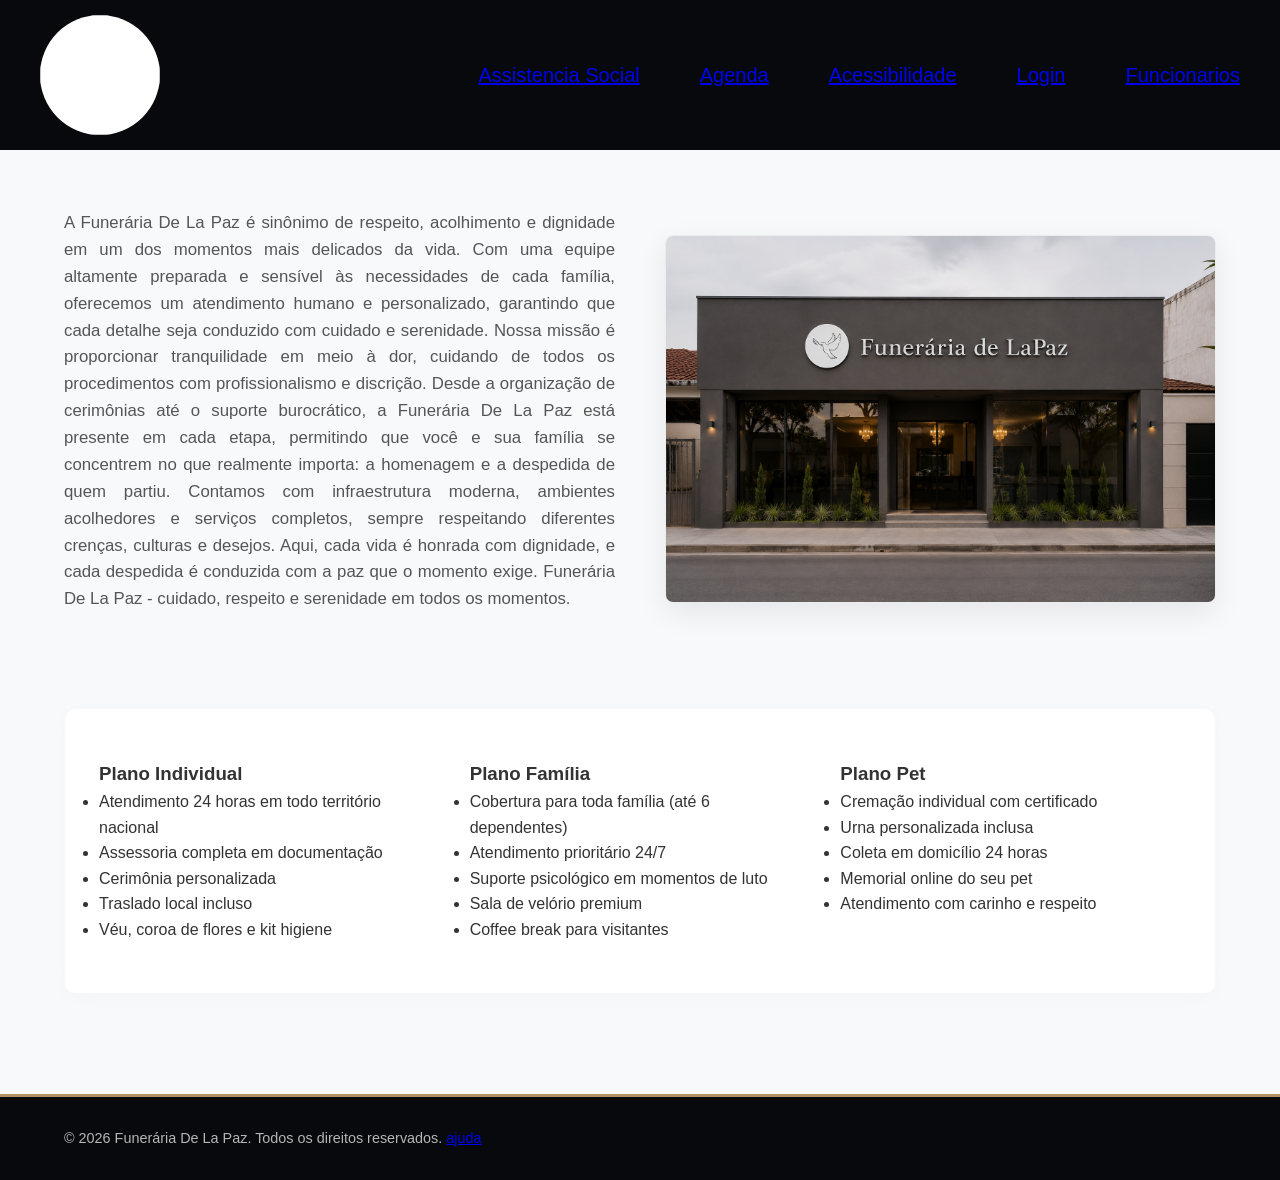
==== index.html @ 7a8159da "Regente Ditador Yago Mamud 11" ====
<!DOCTYPE html>
<html lang="en">

<head>
    <meta charset="UTF-8">
    <meta name="viewport" content="width=device-width, initial-scale=1.0">
    <title>WCYLM</title>
    <link href="style.css" rel="stylesheet">
        <link href="style.css" rel="stylesheet">
    <script src="acessibilidade.js"></script>
</head>

<body>
    <header>
        <div class="logo" id="logo">
            <img src="">

        </div>
        <div class="links" id="links">
            <a href="#">Assistencia Social</a>
            <a href="#">Agenda</a>
            <a href="acessibilidade.html">Acessibilidade</a>
            <a href="login.html">Login</a>
            <a href="funcionarios.html">Funcionarios</a>
        </div>

    </header>
    <main>
        <div class="cima">
            <div class="texto">
                <p>A Funerária De La Paz é sinônimo de respeito, acolhimento e dignidade em um dos momentos mais
                    delicados da vida. Com uma equipe altamente preparada e sensível às necessidades de cada família,
                    oferecemos um atendimento humano e personalizado, garantindo que cada detalhe seja conduzido com
                    cuidado e serenidade.
                    Nossa missão é proporcionar tranquilidade em meio à dor, cuidando de todos os procedimentos com
                    profissionalismo e discrição. Desde a organização de cerimônias até o suporte burocrático, a
                    Funerária De La Paz está presente em cada etapa, permitindo que você e sua família se concentrem no
                    que realmente importa: a homenagem e a despedida de quem partiu.
                    Contamos com infraestrutura moderna, ambientes acolhedores e serviços completos, sempre respeitando
                    diferentes crenças, culturas e desejos. Aqui, cada vida é honrada com dignidade, e cada despedida é
                    conduzida com a paz que o momento exige.
                    Funerária De La Paz - cuidado, respeito e serenidade em todos os momentos.</p>
            </div>
            <div class="imagem">
                <img src="Frente funerária.png">

            </div>
        </div>
        <section class="planos">
        <div class="planos-container">
            <div class="plano1">
                <h3>Plano Individual</h3>
                <ul>
                    <li>Atendimento 24 horas em todo território nacional</li>
                    <li>Assessoria completa em documentação</li>
                    <li>Cerimônia personalizada</li>
                    <li>Traslado local incluso</li>
                    <li>Véu, coroa de flores e kit higiene</li>
                </ul>
            </div>
            <div class="plano2">
                <h3>Plano Família</h3>
                <ul>
                    <li>Cobertura para toda família (até 6 dependentes)</li>
                    <li>Atendimento prioritário 24/7</li>
                    <li>Suporte psicológico em momentos de luto</li>
                    <li>Sala de velório premium</li>
                    <li>Coffee break para visitantes</li>
                </ul>
            </div>
            <div class="plano3">
                <h3>Plano Pet</h3>
                <ul>
                    <li>Cremação individual com certificado</li>
                    <li>Urna personalizada inclusa</li>
                    <li>Coleta em domicílio 24 horas</li>
                    <li>Memorial online do seu pet</li>
                    <li>Atendimento com carinho e respeito</li>
                </ul>
            </div>
        </div>
        </div>
        </section>
    </main>
    <footer>
        <div class="aspas">
            <span>© 2026 Funerária De La Paz. Todos os direitos reservados.</span>
            <a href="#">ajuda</a>
        </div>
    </footer>
</body>

</html>
---- style.css ----
/* ==========================================================================
   1. CONFIGURAÇÕES GERAIS E VARIÁVEIS
   ========================================================================== */
:root {
    --cor-primaria: #07090c;      /* Azul-escuro solene (confiança e seriedade) */
    --cor-secundaria: #2c3e50;    /* Tom ardósia para textos e elementos secundários */
    --cor-acento: #b39266;        /* Dourado fosco/bronze (dignidade e respeito) */
    --cor-fundo-claro: #f8f9fa;   /* Off-white para o fundo (suavidade visual) */
    --cor-texto: #333333;         /* Cinza escuro para excelente leitura */
    --cor-branco: #ffffff;
    --fonte-titulos: 'Playfair Display', 'Georgia', serif; /* Fonte elegante e formal */
    --fonte-corpo: 'Helvetica Neue', Arial, sans-serif;    /* Fonte limpa e moderna */
    --transicao: all 0.3s ease;
}

* {
    margin: 0;
    padding: 0;
    box-sizing: border-box;
}

body {
    font-family: var(--fonte-corpo);
    background-color: var(--cor-fundo-claro);
    color: var(--cor-texto);
    line-height: 1.6;
}

/* ==========================================================================
   2. CABEÇALHO E NAVEGAÇÃO (HEADER)
   ========================================================================== */
header {
  display: flex;
  justify-content: space-between;
  align-items: center;
  padding: 15px 40px;
  background: var(--cor-primaria); /* Mudado para variável */
  color: var(--cor-branco);    /* Mudado para variável */
  transition: all 0.3s ease;

}

#logo {
  display: flex;
  align-items: center;
  gap: 15px;
  /* Em vez de 25px fixo, usamos 'em' para que ele cresça proporcionalmente */
  font-size: 1.5em; 
}

#links {
  display: flex;
  align-items: center;
  gap: 60px;
  /* Em vez de 20px fixo, usamos 'em' */
  font-size: 1.25em; 
  text-decoration: none;
}

header img {
  height: 120px;
  width: 120px;
  background-color: white;
  border-radius: 60px;
}

/* ==========================================================================
   3. SEÇÃO PRINCIPAL (CIMA / INTRODUÇÃO)
   ========================================================================== */
main {
    padding: 40px 5%;
    max-width: 1400px;
    margin: 0 auto;
}

.cima {
    display: flex;
    align-items: center;
    gap: 50px;
    margin-bottom: 60px;
    padding: 20px 0;
}

.cima .texto {
    flex: 1;
}

.cima .texto h1 {
    font-family: var(--fonte-titulos);
    color: var(--cor-primaria);
    font-size: 2.5rem;
    margin-bottom: 20px;
    position: relative;
    padding-left: 15px;
}

/* Detalhe elegante ao lado do título principal */
.cima .texto h1::before {
    content: '';
    position: absolute;
    left: 0;
    top: 10%;
    height: 80%;
    width: 4px;
    background-color: var(--cor-acento);
}

.cima .texto p {
    font-size: 1.05rem;
    margin-bottom: 15px;
    text-align: justify;
    color: #555;
}

.cima .texto p strong {
    color: var(--cor-primaria);
}

.cima .imagem {
    flex: 1;
    display: flex;
    justify-content: center;
}

.cima .imagem img {
    max-width: 100%;
    height: auto;
    border-radius: 8px;
    box-shadow: 0 10px 30px rgba(0, 0, 0, 0.08);
    border: 1px solid rgba(0, 0, 0, 0.05);
}

/* ==========================================================================
   4. SEÇÃO DE PLANOS (CARDS)
   ========================================================================== */
.planos {
    background-color: var(--cor-branco);
    padding: 50px 4px;
    border-radius: 12px;
    box-shadow: 0 4px 20px rgba(0, 0, 0, 0.02);
    border: 1px solid rgba(0, 0, 0, 0.03);
}

.planos h2 {
    font-family: var(--fonte-titulos);
    color: var(--cor-primaria);
    font-size: 2rem;
    text-align: center;
    margin-bottom: 40px;
}

/* Container dos 3 planos dispostos em colunas */
.planos-container {
    display: grid;
    grid-template-columns: repeat(3, 1fr);
    gap: 30px;
    padding: 0 30px;
}

.plano-card {
    background-color: var(--cor-fundo-claro);
    border-radius: 8px;
    padding: 35px 25px;
    border-top: 4px solid var(--cor-secundaria);
    transition: var(--transicao);
    display: flex;
    flex-direction: column;
}

.plano-card h3 {
    font-family: var(--fonte-titulos);
    color: var(--cor-primaria);
    font-size: 1.4rem;
    margin-bottom: 20px;
    text-align: center;
}

.plano-card ul {
    list-style: none;
    margin-bottom: 25px;
}

.plano-card ul li {
    font-size: 0.95rem;
    margin-bottom: 12px;
    position: relative;
    padding-left: 20px;
    color: #555;
}

/* Ícone customizado discreto antes de cada item da lista */
.plano-card ul li::before {
    content: "•";
    color: var(--cor-acento);
    font-size: 1.3rem;
    position: absolute;
    left: 0;
    top: -2px;
}

/* Destaque para o plano central (Plano Família) */
.plano-card.plano2 {
    border-top-color: var(--cor-acento);
    background-color: var(--cor-branco);
    box-shadow: 0 8px 25px rgba(179, 146, 102, 0.15);
    transform: scale(1.03);
}

/* Efeito Hover nos Cards */
.plano-card:hover {
    transform: translateY(-5px);
    box-shadow: 0 12px 30px rgba(0, 0, 0, 0.08);
}

.plano-card.plano2:hover {
    transform: scale(1.04) translateY(-5px);
}

/* ==========================================================================
   5. RODAPÉ (FOOTER)
   ========================================================================== */
footer {
    background-color: var(--cor-primaria);
    color: rgba(255, 255, 255, 0.7);
    padding: 30px 5%;
    margin-top: 60px;
    font-size: 0.9rem;
    border-top: 3px solid var(--cor-acento);
}

.rodape-conteudo {
    display: flex;
    justify-content: space-between;
    align-items: center;
    max-width: 1400px;
    margin: 0 auto;
}

.rodape-conteudo a {
    color: rgba(255, 255, 255, 0.7);
    text-decoration: none;
    text-transform: capitalize;
    transition: var(--transicao);
}

.rodape-conteudo a:hover {
    color: var(--cor-acento);
}

/* ==========================================================================
   6. RESPONSIVIDADE (MEDIA QUERIES)
   ========================================================================== */

/* Tablets e Telas Médias */
@media (max-width: 992px) {
    .cima {
        flex-direction: column;
        text-align: center;
        gap: 30px;
    }
    
    .cima .texto h1::before {
        display: none;
    }
    
    .cima .texto h1 {
        padding-left: 0;
    }

    .planos-container {
        grid-template-columns: 1fr; /* Cartões ficam um abaixo do outro */
        gap: 25px;
    }

    .plano-card.plano2 {
        transform: none; /* Remove a escala aumentada no mobile para não quebrar alinhamento */
    }
    
    .plano-card.plano2:hover {
        transform: translateY(-5px);
    }
}

/* Celulares */
@media (max-width: 600px) {
    header {
        flex-direction: column;
        gap: 15px;
        padding: 15px;
    }

    header .links {
        flex-wrap: wrap;
        justify-content: center;
        gap: 12px;
    }

    header .links a {
        font-size: 0.85rem;
    }

    .rodape-conteudo {
        flex-direction: column;
        gap: 10px;
        text-align: center;
    }
}
---- style.css ----
/* ==========================================================================
   1. CONFIGURAÇÕES GERAIS E VARIÁVEIS
   ========================================================================== */
:root {
    --cor-primaria: #07090c;      /* Azul-escuro solene (confiança e seriedade) */
    --cor-secundaria: #2c3e50;    /* Tom ardósia para textos e elementos secundários */
    --cor-acento: #b39266;        /* Dourado fosco/bronze (dignidade e respeito) */
    --cor-fundo-claro: #f8f9fa;   /* Off-white para o fundo (suavidade visual) */
    --cor-texto: #333333;         /* Cinza escuro para excelente leitura */
    --cor-branco: #ffffff;
    --fonte-titulos: 'Playfair Display', 'Georgia', serif; /* Fonte elegante e formal */
    --fonte-corpo: 'Helvetica Neue', Arial, sans-serif;    /* Fonte limpa e moderna */
    --transicao: all 0.3s ease;
}

* {
    margin: 0;
    padding: 0;
    box-sizing: border-box;
}

body {
    font-family: var(--fonte-corpo);
    background-color: var(--cor-fundo-claro);
    color: var(--cor-texto);
    line-height: 1.6;
}

/* ==========================================================================
   2. CABEÇALHO E NAVEGAÇÃO (HEADER)
   ========================================================================== */
header {
  display: flex;
  justify-content: space-between;
  align-items: center;
  padding: 15px 40px;
  background: var(--cor-primaria); /* Mudado para variável */
  color: var(--cor-branco);    /* Mudado para variável */
  transition: all 0.3s ease;

}

#logo {
  display: flex;
  align-items: center;
  gap: 15px;
  /* Em vez de 25px fixo, usamos 'em' para que ele cresça proporcionalmente */
  font-size: 1.5em; 
}

#links {
  display: flex;
  align-items: center;
  gap: 60px;
  /* Em vez de 20px fixo, usamos 'em' */
  font-size: 1.25em; 
  text-decoration: none;
}

header img {
  height: 120px;
  width: 120px;
  background-color: white;
  border-radius: 60px;
}

/* ==========================================================================
   3. SEÇÃO PRINCIPAL (CIMA / INTRODUÇÃO)
   ========================================================================== */
main {
    padding: 40px 5%;
    max-width: 1400px;
    margin: 0 auto;
}

.cima {
    display: flex;
    align-items: center;
    gap: 50px;
    margin-bottom: 60px;
    padding: 20px 0;
}

.cima .texto {
    flex: 1;
}

.cima .texto h1 {
    font-family: var(--fonte-titulos);
    color: var(--cor-primaria);
    font-size: 2.5rem;
    margin-bottom: 20px;
    position: relative;
    padding-left: 15px;
}

/* Detalhe elegante ao lado do título principal */
.cima .texto h1::before {
    content: '';
    position: absolute;
    left: 0;
    top: 10%;
    height: 80%;
    width: 4px;
    background-color: var(--cor-acento);
}

.cima .texto p {
    font-size: 1.05rem;
    margin-bottom: 15px;
    text-align: justify;
    color: #555;
}

.cima .texto p strong {
    color: var(--cor-primaria);
}

.cima .imagem {
    flex: 1;
    display: flex;
    justify-content: center;
}

.cima .imagem img {
    max-width: 100%;
    height: auto;
    border-radius: 8px;
    box-shadow: 0 10px 30px rgba(0, 0, 0, 0.08);
    border: 1px solid rgba(0, 0, 0, 0.05);
}

/* ==========================================================================
   4. SEÇÃO DE PLANOS (CARDS)
   ========================================================================== */
.planos {
    background-color: var(--cor-branco);
    padding: 50px 4px;
    border-radius: 12px;
    box-shadow: 0 4px 20px rgba(0, 0, 0, 0.02);
    border: 1px solid rgba(0, 0, 0, 0.03);
}

.planos h2 {
    font-family: var(--fonte-titulos);
    color: var(--cor-primaria);
    font-size: 2rem;
    text-align: center;
    margin-bottom: 40px;
}

/* Container dos 3 planos dispostos em colunas */
.planos-container {
    display: grid;
    grid-template-columns: repeat(3, 1fr);
    gap: 30px;
    padding: 0 30px;
}

.plano-card {
    background-color: var(--cor-fundo-claro);
    border-radius: 8px;
    padding: 35px 25px;
    border-top: 4px solid var(--cor-secundaria);
    transition: var(--transicao);
    display: flex;
    flex-direction: column;
}

.plano-card h3 {
    font-family: var(--fonte-titulos);
    color: var(--cor-primaria);
    font-size: 1.4rem;
    margin-bottom: 20px;
    text-align: center;
}

.plano-card ul {
    list-style: none;
    margin-bottom: 25px;
}

.plano-card ul li {
    font-size: 0.95rem;
    margin-bottom: 12px;
    position: relative;
    padding-left: 20px;
    color: #555;
}

/* Ícone customizado discreto antes de cada item da lista */
.plano-card ul li::before {
    content: "•";
    color: var(--cor-acento);
    font-size: 1.3rem;
    position: absolute;
    left: 0;
    top: -2px;
}

/* Destaque para o plano central (Plano Família) */
.plano-card.plano2 {
    border-top-color: var(--cor-acento);
    background-color: var(--cor-branco);
    box-shadow: 0 8px 25px rgba(179, 146, 102, 0.15);
    transform: scale(1.03);
}

/* Efeito Hover nos Cards */
.plano-card:hover {
    transform: translateY(-5px);
    box-shadow: 0 12px 30px rgba(0, 0, 0, 0.08);
}

.plano-card.plano2:hover {
    transform: scale(1.04) translateY(-5px);
}

/* ==========================================================================
   5. RODAPÉ (FOOTER)
   ========================================================================== */
footer {
    background-color: var(--cor-primaria);
    color: rgba(255, 255, 255, 0.7);
    padding: 30px 5%;
    margin-top: 60px;
    font-size: 0.9rem;
    border-top: 3px solid var(--cor-acento);
}

.rodape-conteudo {
    display: flex;
    justify-content: space-between;
    align-items: center;
    max-width: 1400px;
    margin: 0 auto;
}

.rodape-conteudo a {
    color: rgba(255, 255, 255, 0.7);
    text-decoration: none;
    text-transform: capitalize;
    transition: var(--transicao);
}

.rodape-conteudo a:hover {
    color: var(--cor-acento);
}

/* ==========================================================================
   6. RESPONSIVIDADE (MEDIA QUERIES)
   ========================================================================== */

/* Tablets e Telas Médias */
@media (max-width: 992px) {
    .cima {
        flex-direction: column;
        text-align: center;
        gap: 30px;
    }
    
    .cima .texto h1::before {
        display: none;
    }
    
    .cima .texto h1 {
        padding-left: 0;
    }

    .planos-container {
        grid-template-columns: 1fr; /* Cartões ficam um abaixo do outro */
        gap: 25px;
    }

    .plano-card.plano2 {
        transform: none; /* Remove a escala aumentada no mobile para não quebrar alinhamento */
    }
    
    .plano-card.plano2:hover {
        transform: translateY(-5px);
    }
}

/* Celulares */
@media (max-width: 600px) {
    header {
        flex-direction: column;
        gap: 15px;
        padding: 15px;
    }

    header .links {
        flex-wrap: wrap;
        justify-content: center;
        gap: 12px;
    }

    header .links a {
        font-size: 0.85rem;
    }

    .rodape-conteudo {
        flex-direction: column;
        gap: 10px;
        text-align: center;
    }
}
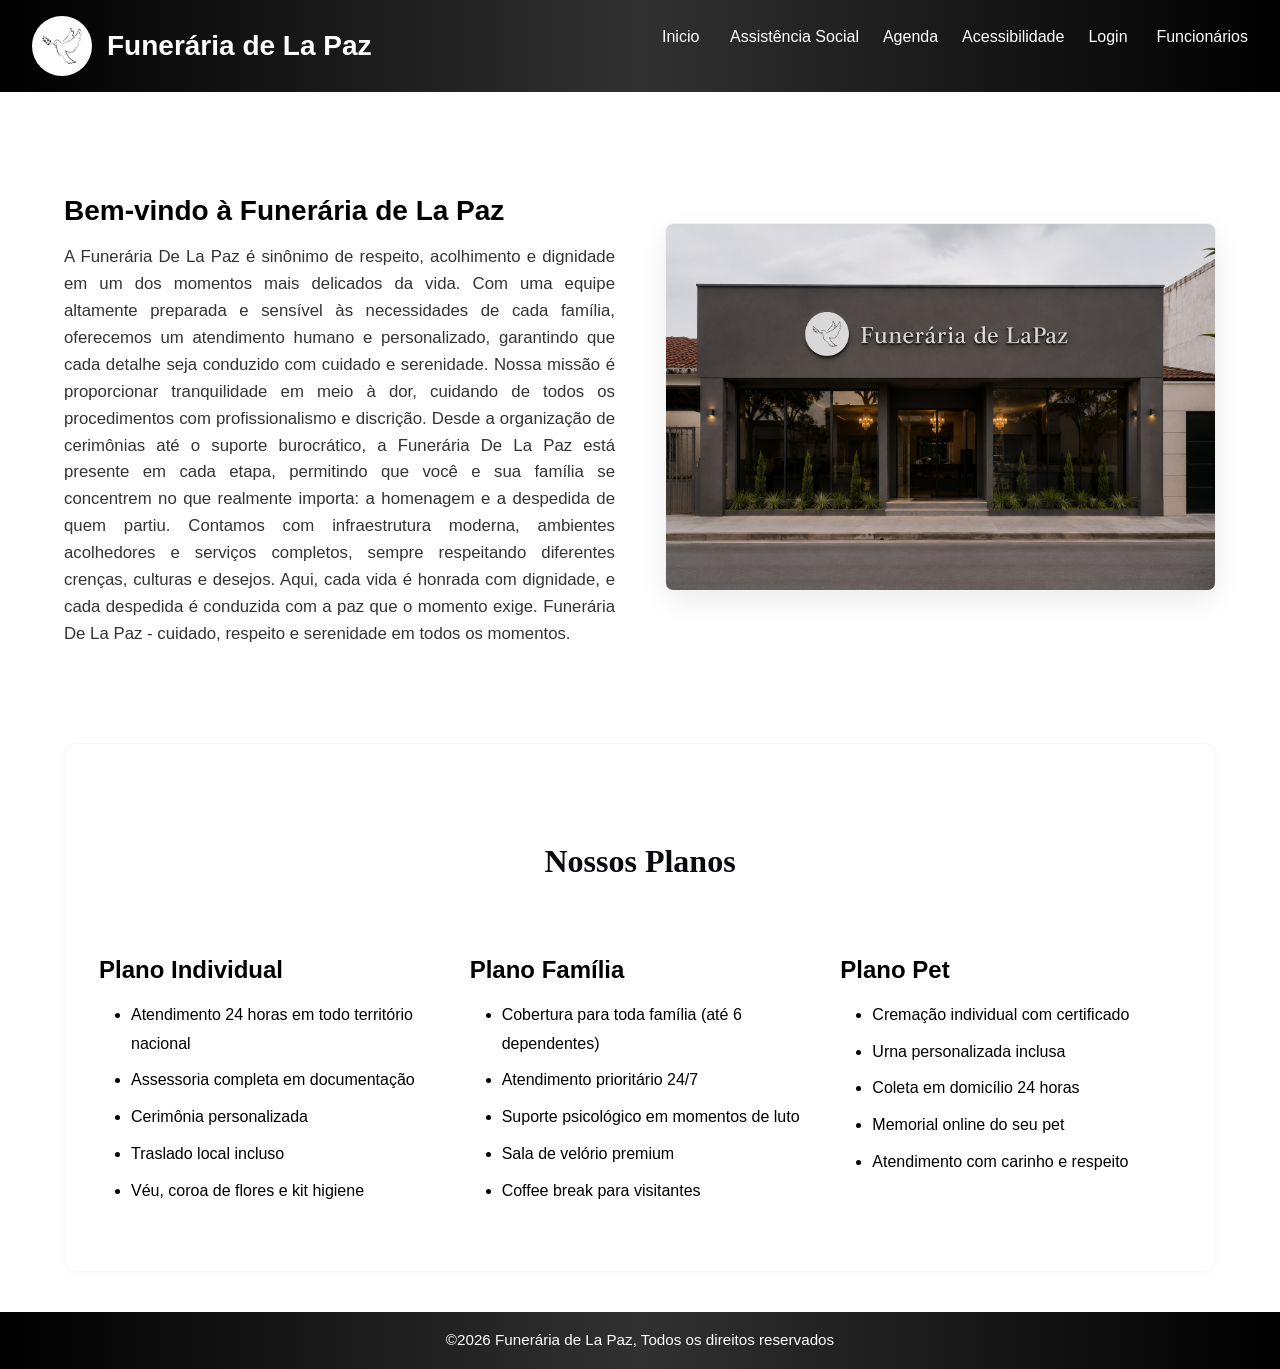
==== commit edfb604a: "I Use to pray for times like this" ====
--- a/index.html
+++ b/index.html
@@ -1,33 +1,37 @@
 <!DOCTYPE html>
-<html lang="en">
+<html lang="pt-br">
 
 <head>
     <meta charset="UTF-8">
     <meta name="viewport" content="width=device-width, initial-scale=1.0">
-    <title>WCYLM</title>
+    <meta name="description" content="Funerária de La Paz - Serviços funerários com dignidade e respeito.">
+    <link href="funcionários.css" rel="stylesheet">
     <link href="style.css" rel="stylesheet">
-        <link href="style.css" rel="stylesheet">
+    <link href="acessibilidade.css" rel="stylesheet">
+    <link href="header-footer.css" rel="stylesheet">
     <script src="acessibilidade.js"></script>
+    <title>Funerária de La Paz - Serviços Funerários e Dignidade</title>
 </head>
 
 <body>
-    <header>
-        <div class="logo" id="logo">
-            <img src="">
-
+    <header id="head1">
+        <div id="logo">
+            <img src="ccd43164-5520-470d-b7e7-92dbdd34407a.png" alt="Logo da Funerária de La Paz - Pomba">
+            <h1>Funerária de La Paz</h1>
         </div>
-        <div class="links" id="links">
-            <a href="#">Assistencia Social</a>
-            <a href="#">Agenda</a>
+        <nav id="links1">
+            <a href="index.html">Inicio</a>
+            <a href="#">Assistência Social</a>
+            <a href="agenda.html">Agenda</a>
             <a href="acessibilidade.html">Acessibilidade</a>
             <a href="login.html">Login</a>
-            <a href="funcionarios.html">Funcionarios</a>
-        </div>
-
+            <a href="funcionarios.html" aria-current="page">Funcionários</a>
+        </nav>
     </header>
     <main>
-        <div class="cima">
+        <section class="cima">
             <div class="texto">
+                <h2>Bem-vindo à Funerária de La Paz</h2>
                 <p>A Funerária De La Paz é sinônimo de respeito, acolhimento e dignidade em um dos momentos mais
                     delicados da vida. Com uma equipe altamente preparada e sensível às necessidades de cada família,
                     oferecemos um atendimento humano e personalizado, garantindo que cada detalhe seja conduzido com
@@ -42,51 +46,47 @@
                     Funerária De La Paz - cuidado, respeito e serenidade em todos os momentos.</p>
             </div>
             <div class="imagem">
-                <img src="Frente funerária.png">
-
+                <img src="Frente funerária.png" alt="Fachada da Funerária de La Paz">
             </div>
-        </div>
+        </section>
         <section class="planos">
-        <div class="planos-container">
-            <div class="plano1">
-                <h3>Plano Individual</h3>
-                <ul>
-                    <li>Atendimento 24 horas em todo território nacional</li>
-                    <li>Assessoria completa em documentação</li>
-                    <li>Cerimônia personalizada</li>
-                    <li>Traslado local incluso</li>
-                    <li>Véu, coroa de flores e kit higiene</li>
-                </ul>
+            <h2>Nossos Planos</h2>
+            <div class="planos-container">
+                <article class="plano1">
+                    <h3>Plano Individual</h3>
+                    <ul>
+                        <li>Atendimento 24 horas em todo território nacional</li>
+                        <li>Assessoria completa em documentação</li>
+                        <li>Cerimônia personalizada</li>
+                        <li>Traslado local incluso</li>
+                        <li>Véu, coroa de flores e kit higiene</li>
+                    </ul>
+                </article>
+                <article class="plano2">
+                    <h3>Plano Família</h3>
+                    <ul>
+                        <li>Cobertura para toda família (até 6 dependentes)</li>
+                        <li>Atendimento prioritário 24/7</li>
+                        <li>Suporte psicológico em momentos de luto</li>
+                        <li>Sala de velório premium</li>
+                        <li>Coffee break para visitantes</li>
+                    </ul>
+                </article>
+                <article class="plano3">
+                    <h3>Plano Pet</h3>
+                    <ul>
+                        <li>Cremação individual com certificado</li>
+                        <li>Urna personalizada inclusa</li>
+                        <li>Coleta em domicílio 24 horas</li>
+                        <li>Memorial online do seu pet</li>
+                        <li>Atendimento com carinho e respeito</li>
+                    </ul>
+                </article>
             </div>
-            <div class="plano2">
-                <h3>Plano Família</h3>
-                <ul>
-                    <li>Cobertura para toda família (até 6 dependentes)</li>
-                    <li>Atendimento prioritário 24/7</li>
-                    <li>Suporte psicológico em momentos de luto</li>
-                    <li>Sala de velório premium</li>
-                    <li>Coffee break para visitantes</li>
-                </ul>
-            </div>
-            <div class="plano3">
-                <h3>Plano Pet</h3>
-                <ul>
-                    <li>Cremação individual com certificado</li>
-                    <li>Urna personalizada inclusa</li>
-                    <li>Coleta em domicílio 24 horas</li>
-                    <li>Memorial online do seu pet</li>
-                    <li>Atendimento com carinho e respeito</li>
-                </ul>
-            </div>
-        </div>
-        </div>
         </section>
     </main>
     <footer>
-        <div class="aspas">
-            <span>© 2026 Funerária De La Paz. Todos os direitos reservados.</span>
-            <a href="#">ajuda</a>
-        </div>
+        <p>&copy;2026 Funerária de La Paz, Todos os direitos reservados</p>
     </footer>
 </body>
 
--- a/funcionários.css
+++ b/funcionários.css
@@ -0,0 +1,114 @@
+body{
+    font-family: monospace;
+    background-color: var(--bg-color, #f8f9fa);
+    color: var(--text-color, #333);
+}
+
+#geral2 img{
+    height: 150px;
+    width: 150px;
+}
+
+#cx4 img{
+    height: 150px;
+    width: 180px;
+    margin: -30px;
+    margin-top: 5px;
+    margin-bottom: 5px;
+}
+
+div#geral2{
+    display: flex;
+    justify-content: center;
+    align-items: center;
+    gap: 100px;
+    background-color: var(--geral2-bg, #f8f9fa);
+}
+
+#geral2 a{
+    text-decoration: none;
+    color: var(--geral2-text, black);
+}
+
+#geral2 a:hover{
+    font-size: 15px;
+    transition: 0.3s;
+}
+
+div#texto2{
+    display: flex;
+    align-items: center;
+    justify-content: center;
+    margin: 20px;
+    font-size: 20px;
+}
+
+.p1{
+    font-size: 20px;
+    margin-bottom: -10px;
+    font-weight: bold;
+    color: var(--geral2-text-color, #000);
+}
+
+div#geral2 div{
+    background: var(--geral2-card-bg, linear-gradient(135deg, rgb(207, 207, 207), white, rgb(207, 207, 207)));
+    display: flex;
+    flex-direction: column;
+    align-items: center;
+    justify-content: center;
+    text-align: center;
+    margin: 30px;
+    padding: 20px;
+    border-radius: 8px;
+    color: var(--geral2-text-color, #000);
+}
+
+div#cx1{
+    background-color: var(--cx-box-bg, white);
+    display: flex;
+    align-items: center;
+    margin: 30px;
+    box-shadow: 0px 0px 2px 5px var(--cx-box-border, black);
+    color: var(--cx-box-text, black);
+    border: 2px solid var(--cx-box-border, black);
+}
+div#cx2{
+    background-color: var(--cx-box-bg, white);
+    display: flex;
+    align-items: center;
+    margin: 30px;
+    box-shadow: 0px 0px 2px 5px var(--cx-box-border, black);
+    color: var(--cx-box-text, black);
+    border: 2px solid var(--cx-box-border, black);
+}
+div#cx3{
+    background-color: var(--cx-box-bg, white);
+    display: flex;
+    align-items: center;
+    margin: 30px;
+    box-shadow: 0px 0px 2px 5px var(--cx-box-border, black);
+    color: var(--cx-box-text, black);
+    border: 2px solid var(--cx-box-border, black);
+}
+div#cx4{
+    background-color: var(--cx-box-bg, white);
+    display: flex;
+    align-items: center;
+    margin: 30px;
+    padding: 30px;
+    box-shadow: 0px 0px 2px 5px var(--cx-box-border, black);
+    color: var(--cx-box-text, black);
+    border: 2px solid var(--cx-box-border, black);
+}
+
+/* DARK MODE SUPPORT */
+body.modo-escuro-ativo {
+    background-color: var(--bg-color, #000);
+    color: var(--text-color, #fff);
+}
+body.modo-escuro-ativo #geral2 { background-color: var(--geral2-bg, #0a0a0a); }
+body.modo-escuro-ativo #geral2 a { color: var(--geral2-text, #fff) !important; }
+body.modo-escuro-ativo #geral2 div { background: var(--geral2-card-bg, linear-gradient(135deg, #2a2a2a, #1a1a1a, #2a2a2a)); color: var(--geral2-text-color, #fff) !important; }
+body.modo-escuro-ativo .p1 { color: var(--geral2-text-color, #fff) !important; }
+body.modo-escuro-ativo div#texto2 { color: var(--geral2-text-color, #fff) !important; }
+
--- a/style.css
+++ b/style.css
@@ -13,6 +13,12 @@
     --transicao: all 0.3s ease;
 }
 
+body.modo-escuro-ativo {
+    --cor-fundo-claro: #000000;
+    --cor-texto: #ffffff;
+    --cor-primaria: #ffffff;
+}
+
 * {
     margin: 0;
     padding: 0;
@@ -24,44 +30,6 @@
     background-color: var(--cor-fundo-claro);
     color: var(--cor-texto);
     line-height: 1.6;
-}
-
-/* ==========================================================================
-   2. CABEÇALHO E NAVEGAÇÃO (HEADER)
-   ========================================================================== */
-header {
-  display: flex;
-  justify-content: space-between;
-  align-items: center;
-  padding: 15px 40px;
-  background: var(--cor-primaria); /* Mudado para variável */
-  color: var(--cor-branco);    /* Mudado para variável */
-  transition: all 0.3s ease;
-
-}
-
-#logo {
-  display: flex;
-  align-items: center;
-  gap: 15px;
-  /* Em vez de 25px fixo, usamos 'em' para que ele cresça proporcionalmente */
-  font-size: 1.5em; 
-}
-
-#links {
-  display: flex;
-  align-items: center;
-  gap: 60px;
-  /* Em vez de 20px fixo, usamos 'em' */
-  font-size: 1.25em; 
-  text-decoration: none;
-}
-
-header img {
-  height: 120px;
-  width: 120px;
-  background-color: white;
-  border-radius: 60px;
 }
 
 /* ==========================================================================
@@ -109,7 +77,7 @@
     font-size: 1.05rem;
     margin-bottom: 15px;
     text-align: justify;
-    color: #555;
+    color: var(--cor-texto, #555);
 }
 
 .cima .texto p strong {
@@ -128,6 +96,43 @@
     border-radius: 8px;
     box-shadow: 0 10px 30px rgba(0, 0, 0, 0.08);
     border: 1px solid rgba(0, 0, 0, 0.05);
+}
+
+/* DARK MODE OVERRIDES */
+body.modo-escuro-ativo .cima .texto h1 {
+    color: #ffffff;
+}
+
+body.modo-escuro-ativo .cima .texto p {
+    color: #e0e0e0;
+}
+
+body.modo-escuro-ativo .cima .texto p strong {
+    color: #ffffff;
+}
+
+body.modo-escuro-ativo .planos {
+    background-color: #1a1a1a;
+    color: #ffffff;
+}
+
+body.modo-escuro-ativo .planos h2 {
+    color: #ffffff;
+}
+
+body.modo-escuro-ativo .plano-card {
+    background-color: #2a2a2a;
+    color: #ffffff;
+    border: 1px solid #444;
+}
+
+body.modo-escuro-ativo .plano-card h3 {
+    color: #ffffff;
+}
+
+body.modo-escuro-ativo .plano-card p,
+body.modo-escuro-ativo .plano-card ul {
+    color: #e0e0e0;
 }
 
 /* ==========================================================================
@@ -217,37 +222,6 @@
 }
 
 /* ==========================================================================
-   5. RODAPÉ (FOOTER)
-   ========================================================================== */
-footer {
-    background-color: var(--cor-primaria);
-    color: rgba(255, 255, 255, 0.7);
-    padding: 30px 5%;
-    margin-top: 60px;
-    font-size: 0.9rem;
-    border-top: 3px solid var(--cor-acento);
-}
-
-.rodape-conteudo {
-    display: flex;
-    justify-content: space-between;
-    align-items: center;
-    max-width: 1400px;
-    margin: 0 auto;
-}
-
-.rodape-conteudo a {
-    color: rgba(255, 255, 255, 0.7);
-    text-decoration: none;
-    text-transform: capitalize;
-    transition: var(--transicao);
-}
-
-.rodape-conteudo a:hover {
-    color: var(--cor-acento);
-}
-
-/* ==========================================================================
    6. RESPONSIVIDADE (MEDIA QUERIES)
    ========================================================================== */
 
@@ -283,22 +257,6 @@
 
 /* Celulares */
 @media (max-width: 600px) {
-    header {
-        flex-direction: column;
-        gap: 15px;
-        padding: 15px;
-    }
-
-    header .links {
-        flex-wrap: wrap;
-        justify-content: center;
-        gap: 12px;
-    }
-
-    header .links a {
-        font-size: 0.85rem;
-    }
-
     .rodape-conteudo {
         flex-direction: column;
         gap: 10px;
--- a/acessibilidade.css
+++ b/acessibilidade.css
@@ -0,0 +1,636 @@
+:root {
+  /* Cores Padrão - Alto Contraste WCAG AAA */
+  --bg-color: #ffffff;
+  --text-color: #000000;
+  --link-color: #0052cc;
+  --link-visited: #662d91;
+  --focus-color: #4d90fe;
+  
+  /* Cores do Header */
+  --header-bg: linear-gradient(90deg, #000, #313131, #000);
+  --header-text: #ffffff;
+  
+  /* Cores de Painéis e Cards - Tema Claro */
+  --painel-bg: #ffffff;
+  --painel-border: #ddd;
+  --painel-text: #000000;
+  --painel-legend: #000000;
+  
+  --card-bg: #ffffff;
+  --card-border: #ddd;
+  --card-text: #000000;
+  --card-shadow: rgba(0, 0, 0, 0.1);
+  
+  --btn-bg: #ffffff;
+  --btn-text: #000000;
+  --btn-border: #000000;
+  --btn-hover-bg: #f0f0f0;
+  
+  --checkbox-bg: #ffffff;
+  --checkbox-border: #000000;
+  --checkbox-text: #ffffff;
+  
+  --input-bg: #ffffff;
+  --input-text: #000000;
+  --input-border: #000000;
+  
+  --fieldset-border: #ccc;
+  --legend-text: #000000;
+  --label-text: #000000;
+  
+  --geral1-bg: #ffffff;
+  --geral1-border: #000000;
+  --geral1-text: #000000;
+  
+  --geral2-bg: #f8f9fa;
+  --geral2-text: #000000;
+  --geral2-card-bg: linear-gradient(135deg, rgb(207, 207, 207), white, rgb(207, 207, 207));
+  --geral2-text-color: #000000;
+  
+  --cx-box-bg: #ffffff;
+  --cx-box-border: #000000;
+  --cx-box-text: #000000;
+  
+  /* Tipografia Padrão */
+  --font-size-base: 16px;
+  --font-scale: 1;
+  
+  /* Espaçamento e Acessibilidade */
+  --focus-outline: 3px solid var(--focus-color);
+  --focus-offset: 2px;
+}
+
+/* ==========================================================
+   ESTILOS GERAIS E ESTRUTURA - WCAG AAA
+   ========================================================== */
+
+body {
+  background-color: var(--bg-color);
+  color: var(--text-color);
+  font-size: calc(var(--font-size-base) * var(--font-scale));
+  transition: background-color 0.3s ease, color 0.3s ease;
+  margin: 0;
+  line-height: 1.6;
+  font-family: -apple-system, BlinkMacSystemFont, "Segoe UI", Roboto, "Helvetica Neue", Arial, sans-serif;
+}
+
+/* Headings - Melhores escala e contraste */
+h1, h2, h3, h4, h5, h6 {
+  color: var(--text-color);
+  font-weight: 600;
+  line-height: 1.2;
+  margin-top: 1.5em;
+  margin-bottom: 0.5em;
+}
+
+h1 { font-size: 2em; }
+h2 { font-size: 1.75em; }
+h3 { font-size: 1.5em; }
+h4 { font-size: 1.25em; }
+h5 { font-size: 1.1em; }
+h6 { font-size: 1em; }
+
+/* Parágrafos com melhor legibilidade */
+p {
+  margin: 1em 0;
+  line-height: 1.6;
+}
+
+/* Lista com melhor espaçamento */
+ul, ol {
+  margin: 1em 0;
+  padding-left: 2em;
+  line-height: 1.8;
+}
+
+li {
+  margin-bottom: 0.5em;
+}
+
+/* Centralização moderna usando fit-content */
+.geral1 {
+  background-color: var(--geral1-bg);
+  border: 5px solid var(--geral1-border); 
+  border-radius: 8px;
+  color: var(--geral1-text);
+  display: flex;
+  justify-content: center;
+  align-items: center;
+  text-align: center;
+  margin-top: 300px;
+  width: fit-content; 
+  margin-left: auto;  
+  margin-right: auto; 
+  padding: 20px;      
+}
+
+.painel-acessibilidade {
+  background-color: var(--painel-bg);
+  border: 2px solid var(--painel-border);
+  border-radius: 12px;
+  padding: 30px;
+  max-width: 760px;
+  width: 100%;
+  text-align: left;
+}
+
+.painel-acessibilidade h2 {
+  color: var(--painel-text);
+}
+
+.painel-acessibilidade legend {
+  color: var(--painel-legend);
+}
+
+.painel-acessibilidade label {
+  color: var(--painel-text);
+}
+
+/* Seção de Conteúdo Geral 2 */
+div#geral2 {
+  display: flex;
+  justify-content: center;
+  align-items: center;
+  gap: 100px;
+  background-color: var(--geral2-bg);
+}
+
+div#geral2 a {
+  text-decoration: none;
+  color: var(--geral2-text) !important; 
+  transition: transform 0.3s ease;
+}
+
+div#geral2 a:hover {
+  transform: scale(1.05);
+}
+
+div#geral2 div {
+  background: var(--geral2-card-bg);
+  display: flex;
+  flex-direction: column; 
+  align-items: center;    
+  justify-content: center; 
+  text-align: center;     
+  margin: 30px;
+  padding: 20px;          
+  border-radius: 8px;     
+  color: var(--geral2-text-color) !important;
+}
+
+/* Elementos Internos do Geral 2 */
+#geral2 img {
+  height: 150px;
+  width: 150px;
+}
+
+div#texto2 {
+  display: flex;
+  align-items: center;
+  justify-content: center;
+  margin: 20px;
+  font-size: 1.25em; 
+}
+
+.p1 {
+  font-size: 1.25em; 
+  margin-bottom: -10px;
+  font-weight: bold;
+  color: var(--geral2-text-color) !important; 
+}
+
+.cx-box {
+  background-color: var(--cx-box-bg) !important;
+  display: flex;
+  align-items: center;
+  margin: 30px;
+  box-shadow: 0px 0px 2px 5px var(--cx-box-border);
+  color: var(--cx-box-text) !important; 
+  border: 2px solid var(--cx-box-border);
+}
+
+/* Ajuste específico para a imagem que era do cx8 */
+.cx-box.cx-maior {
+  padding: 30px;
+}
+
+.cx-box.cx-maior img {
+  height: 150px;
+  width: 180px;
+  margin: -30px;
+  margin-top: 5px;
+  margin-bottom: 5px;
+}
+
+/* ==========================================================
+   HEADER E FOOTER - DEIXAR PARA CSS ESPECÍFICAS DAS PÁGINAS
+   ========================================================== */
+
+/* ==========================================================
+   BOTÕES E ACESSIBILIDADE VISUAL - WCAG AAA
+   ========================================================== */
+
+/* Checkbox: Contraste alto branco/preto = 21:1 (máximo contraste) */
+.checkbox-acessivel {
+  -webkit-appearance: none;
+  appearance: none;
+  width: 20px;
+  height: 20px;
+  background-color: var(--checkbox-bg);
+  border: 2px solid var(--checkbox-border);
+  border-radius: 3px;
+  display: inline-block;
+  vertical-align: -4px;
+  margin-right: 8px;
+  cursor: pointer;
+  position: relative;
+  transition: all 0.2s ease;
+}
+
+.checkbox-acessivel:hover {
+  border-color: var(--checkbox-border);
+  box-shadow: 0 0 0 3px rgba(0, 82, 204, 0.1);
+}
+
+.checkbox-acessivel:focus-visible {
+  outline: var(--focus-outline);
+  outline-offset: var(--focus-offset);
+}
+
+.checkbox-acessivel:checked {
+  background-color: var(--checkbox-border);
+  border-color: var(--checkbox-border);
+}
+
+.checkbox-acessivel:checked::after {
+  content: '✓';
+  position: absolute;
+  left: 2px;
+  top: -2px;
+  color: var(--checkbox-text);
+  font-weight: bold;
+  font-size: 16px;
+  line-height: 1;
+}
+
+/* ========================================================
+   ACESSIBILIDADE WCAG AAA - FOCO E INTERATIVIDADE
+   ======================================================== */
+
+/* ==========================================================
+   FORMULÁRIOS E CAMPOS - WCAG AAA
+   ========================================================== */
+
+label {
+  display: flex;
+  align-items: center;
+  gap: 8px;
+  margin-bottom: 12px;
+  cursor: pointer;
+  color: var(--label-text);
+}
+
+fieldset {
+  border: 1px solid var(--fieldset-border);
+  border-radius: 4px;
+  padding: 16px;
+  margin-bottom: 20px;
+}
+
+legend {
+  padding: 0 8px;
+  font-weight: 600;
+  font-size: 1.1em;
+  color: var(--legend-text);
+}
+
+input[type="text"],
+input[type="email"],
+input[type="password"],
+textarea,
+select {
+  padding: 10px;
+  border: 2px solid var(--input-border);
+  border-radius: 4px;
+  font-size: 1em;
+  background-color: var(--input-bg);
+  color: var(--input-text);
+}
+
+input[type="text"]:focus-visible,
+input[type="email"]:focus-visible,
+input[type="password"]:focus-visible,
+textarea:focus-visible,
+select:focus-visible {
+  outline: var(--focus-outline);
+  outline-offset: var(--focus-offset);
+  border-color: #0052cc;
+}
+
+body.modo-escuro-ativo input[type="text"],
+body.modo-escuro-ativo input[type="email"],
+body.modo-escuro-ativo input[type="password"],
+body.modo-escuro-ativo textarea,
+body.modo-escuro-ativo select {
+  background-color: #1a1a1a;
+  color: #ffffff;
+  border-color: #ffffff;
+}
+
+/* Foco visível em TODAS as interações - padrão WCAG */
+:focus-visible {
+  outline: var(--focus-outline);
+  outline-offset: var(--focus-offset);
+}
+
+button:focus-visible,
+a:focus-visible,
+input:focus-visible,
+textarea:focus-visible,
+select:focus-visible {
+  outline: var(--focus-outline);
+  outline-offset: var(--focus-offset);
+}
+
+/* ========================================================
+   HEADER NAVIGATION - Sempre branco
+   ======================================================== */
+
+header a,
+header a:visited,
+header a:link {
+  color: white !important;
+  text-decoration: none;
+}
+
+header a:hover {
+  opacity: 0.8;
+}
+
+header a:focus-visible {
+  outline: var(--focus-outline);
+  outline-offset: var(--focus-offset);
+}
+
+/* Foco adequado: não forçar cores de links do corpo do texto */
+main a:focus-visible,
+.content a:focus-visible {
+  outline: var(--focus-outline);
+  outline-offset: var(--focus-offset);
+}
+
+.btn-acessivel {
+  display: inline-block;
+  padding: 12px 20px;
+  background-color: var(--btn-bg);
+  color: var(--btn-text);
+  border: 2px solid var(--btn-border);
+  border-radius: 4px;
+  cursor: pointer;
+  transition: all 0.2s ease;
+  font-size: 1em;
+  font-weight: 500;
+  min-width: 44px;
+  min-height: 44px;
+  display: inline-flex;
+  align-items: center;
+  justify-content: center;
+}
+
+.btn-acessivel:hover {
+  background-color: var(--btn-hover-bg);
+  border-color: var(--btn-border);
+}
+
+.btn-acessivel:focus-visible {
+  outline: var(--focus-outline);
+  outline-offset: var(--focus-offset);
+}
+
+.btn-acessivel:active {
+  background-color: var(--btn-hover-bg);
+}
+
+.grupo-fontes {
+  display: flex;
+  gap: 12px;
+  align-items: center;
+  justify-content: center;
+  flex-wrap: wrap;
+  margin-top: 16px;
+}
+
+/* ==========================================================
+   MÁGICA DA ACESSIBILIDADE GLOBAL (COORDENADA POR CLASSES JS)
+   ========================================================== */
+
+/* ==========================================================
+   MODO ESCURO COM ACESSIBILIDADE - Contraste WCAG AAA
+   ========================================================== */
+
+/* Quando modo escuro está ativo */
+body.modo-escuro-ativo {
+  --bg-color: #000000;
+  --text-color: #ffffff;
+  --link-color: #79c0ff;
+  --link-visited: #d2a8ff;
+  --header-bg: #000000;
+  --header-text: #ffffff;
+  
+  /* Cores de Painéis e Cards - Tema Escuro */
+  --painel-bg: #1a1a1a;
+  --painel-border: #444;
+  --painel-text: #ffffff;
+  --painel-legend: #ffffff;
+  
+  --card-bg: #1a1a1a;
+  --card-border: #444;
+  --card-text: #ffffff;
+  --card-shadow: rgba(0, 0, 0, 0.3);
+  
+  --btn-bg: #2a2a2a;
+  --btn-text: #ffffff;
+  --btn-border: #ffffff;
+  --btn-hover-bg: #3a3a3a;
+  
+  --checkbox-bg: #000000;
+  --checkbox-border: #ffffff;
+  --checkbox-text: #000000;
+  
+  --input-bg: #2a2a2a;
+  --input-text: #ffffff;
+  --input-border: #ffffff;
+  
+  --fieldset-border: #444;
+  --legend-text: #ffffff;
+  --label-text: #ffffff;
+  
+  --geral1-bg: #1a1a1a;
+  --geral1-border: #ffffff;
+  --geral1-text: #ffffff;
+  
+  --geral2-bg: #0a0a0a;
+  --geral2-text: #ffffff;
+  --geral2-card-bg: linear-gradient(135deg, #2a2a2a, #1a1a1a, #2a2a2a);
+  --geral2-text-color: #ffffff;
+  
+  --cx-box-bg: #2a2a2a;
+  --cx-box-border: #ffffff;
+  --cx-box-text: #ffffff;
+}
+
+body.modo-escuro-ativo {
+  background-color: var(--bg-color);
+  color: var(--text-color);
+}
+
+/* Variáveis já controlam checkboxes via --checkbox-bg etc */
+
+/* Variáveis já controlam botões e geral2 */
+
+/* Formulários em modo escuro */
+body.modo-escuro-ativo fieldset {
+  border-color: #ffffff;
+}
+
+body.modo-escuro-ativo legend {
+  color: #ffffff;
+}
+
+body.modo-escuro-ativo input[type="text"],
+body.modo-escuro-ativo input[type="email"],
+body.modo-escuro-ativo input[type="password"],
+body.modo-escuro-ativo textarea,
+body.modo-escuro-ativo select {
+  background-color: #1a1a1a;
+  color: #ffffff;
+  border-color: #ffffff;
+}
+
+body.modo-escuro-ativo input[type="text"]::placeholder,
+body.modo-escuro-ativo input[type="email"]::placeholder,
+body.modo-escuro-ativo input[type="password"]::placeholder,
+body.modo-escuro-ativo textarea::placeholder {
+  color: #b0b0b0;
+}
+
+/* 2. NÍVEIS DE FONTE */
+body.fonte-padrao-ativa { --font-scale: 1; }
+body.fonte-media-ativa  { --font-scale: 1.25; }
+body.fonte-grande-ativa { --font-scale: 1.5; }
+body.fonte-daniel-ativa { --font-scale: 1.75; }
+
+/* MANTER BOTÕES ATIVOS VISUALMENTE - Acessibilidade */
+/* Tema Claro - Botões Ativos */
+body.fonte-padrao-ativa:not(.modo-escuro-ativo) #fonte-padrao + .btn-acessivel,
+body.fonte-media-ativa:not(.modo-escuro-ativo) #fonte-media + .btn-acessivel,
+body.fonte-grande-ativa:not(.modo-escuro-ativo) #fonte-grande + .btn-acessivel,
+body.fonte-daniel-ativa:not(.modo-escuro-ativo) #fonte-daniel + .btn-acessivel {
+  background-color: #ffffff;
+  color: #000000;
+  border-color: #000000;
+  font-weight: bold;
+  box-shadow: 0 0 0 2px #000000;
+}
+
+/* Tema Escuro - Botões Ativos */
+body.modo-escuro-ativo #toggle-contraste + .btn-acessivel,
+body.modo-escuro-ativo.fonte-padrao-ativa #fonte-padrao + .btn-acessivel,
+body.modo-escuro-ativo.fonte-media-ativa #fonte-media + .btn-acessivel,
+body.modo-escuro-ativo.fonte-grande-ativa #fonte-grande + .btn-acessivel,
+body.modo-escuro-ativo.fonte-daniel-ativa #fonte-daniel + .btn-acessivel {
+  background-color: #000000;
+  color: #ffffff;
+  border-color: #ffffff;
+  font-weight: bold;
+  box-shadow: 0 0 0 2px #ffffff;
+}
+
+/* ========================================================
+   ACESSIBILIDADE FINAL - MELHORE DE USABILIDADE
+   ======================================================== */
+
+/* Skip to content - Navegação por teclado */
+.skip-to-content {
+  position: absolute;
+  top: -40px;
+  left: 0;
+  background: #000000;
+  color: #ffffff;
+  padding: 8px 16px;
+  z-index: 100;
+}
+
+.skip-to-content:focus {
+  top: 0;
+}
+
+/* Melhor visibilidade do foco para qualquer elemento */
+*:focus-visible {
+  outline: var(--focus-outline);
+  outline-offset: var(--focus-offset);
+}
+
+/* Remover padrão de foco do navegador para evitar conflitos */
+*:focus {
+  outline: none;
+}
+
+/* Garantir espaçamento adequado entre elementos interativos (touch target 44x44px) */
+button, 
+a, 
+input[type="button"], 
+input[type="submit"],
+.btn-acessivel {
+  min-width: 44px;
+  min-height: 44px;
+}
+
+/* Tabela com células bem definidas */
+table {
+  border-collapse: collapse;
+  width: 100%;
+  margin: 1.5em 0;
+}
+
+table th,
+table td {
+  border: 1px solid var(--text-color);
+  padding: 12px;
+  text-align: left;
+}
+
+table th {
+  background-color: #f5f5f5;
+  font-weight: 600;
+}
+
+body.modo-escuro-ativo table th {
+  background-color: #2a2a2a;
+}
+
+/* Código com contraste adequado */
+code,
+pre {
+  background-color: #f5f5f5;
+  border: 1px solid #ddd;
+  border-radius: 3px;
+  padding: 2px 6px;
+  font-family: "Courier New", monospace;
+  color: var(--text-color);
+}
+
+body.modo-escuro-ativo code,
+body.modo-escuro-ativo pre {
+  background-color: #2a2a2a;
+  border-color: #444;
+}
+
+/* Blocos de citação */
+blockquote {
+  margin: 1.5em 0;
+  padding-left: 20px;
+  border-left: 4px solid var(--link-color);
+  font-style: italic;
+  color: var(--text-color);
+}
--- a/header-footer.css
+++ b/header-footer.css
@@ -0,0 +1,182 @@
+html {
+  min-height: 100%;
+}
+
+body {
+  min-height: 100vh;
+  display: flex;
+  flex-direction: column;
+}
+
+main {
+  flex: 1;
+}
+
+:root {
+  --header-bg: linear-gradient(90deg, #000, #313131, #000);
+  --header-text: #ffffff;
+}
+
+header,
+footer {
+  display: flex;
+  align-items: center;
+  justify-content: space-between;
+  gap: 20px;
+  padding: 16px 32px;
+  background: var(--header-bg);
+  color: var(--header-text);
+  transition: background 0.25s ease, color 0.25s ease;
+}
+
+header {
+  flex-wrap: wrap;
+  min-height: 72px;
+}
+
+header h1 {
+  margin: 0;
+  font-size: 1.75em;
+  color: var(--header-text);
+  line-height: 1.1;
+}
+
+#logo {
+  display: flex;
+  align-items: center;
+  gap: 15px;
+  flex-shrink: 0;
+}
+
+#logo img {
+  height: 60px;
+  width: 60px;
+  object-fit: cover;
+  background-color: white;
+  border-radius: 50%;
+}
+
+#links1 {
+  display: flex;
+  align-items: center;
+  gap: 24px;
+  flex: 1;
+  justify-content: flex-end;
+  flex-wrap: wrap;
+}
+
+header a,
+header a:visited,
+header a:link,
+footer a,
+footer a:visited,
+footer a:link {
+  color: var(--header-text);
+  text-decoration: none;
+}
+
+header a:hover,
+footer a:hover {
+  opacity: 0.85;
+}
+
+footer {
+  flex-wrap: wrap;
+  justify-content: center;
+  text-align: center;
+  font-size: 0.95em;
+  margin-top: auto;
+}
+
+footer p {
+  margin: 0;
+}
+
+footer .footer-links {
+  display: flex;
+  gap: 24px;
+  flex-wrap: wrap;
+  justify-content: center;
+  align-items: center;
+}
+
+.rodape-conteudo {
+  display: flex;
+  justify-content: space-between;
+  align-items: center;
+  width: 100%;
+  max-width: 1400px;
+  margin: 0 auto;
+}
+
+.rodape-conteudo a {
+  color: rgba(255, 255, 255, 0.75);
+  text-decoration: none;
+  text-transform: capitalize;
+  transition: color 0.25s ease;
+}
+
+.rodape-conteudo a:hover {
+  color: var(--cor-acento, #b39266);
+}
+
+body.modo-escuro-ativo header {
+  background: #000000;
+}
+
+body.modo-escuro-ativo header h1,
+body.modo-escuro-ativo header a,
+body.modo-escuro-ativo footer,
+body.modo-escuro-ativo footer p,
+body.modo-escuro-ativo .rodape-conteudo a {
+  color: #ffffff !important;
+}
+
+body.modo-escuro-ativo .painel-acessibilidade,
+body.modo-escuro-ativo .geral1,
+body.modo-escuro-ativo .geral2 div,
+body.modo-escuro-ativo .planos,
+body.modo-escuro-ativo .card,
+body.modo-escuro-ativo .container {
+  background-color: #121212;
+  color: #ffffff;
+  border-color: #444;
+}
+
+body.modo-escuro-ativo .geral2 a,
+body.modo-escuro-ativo .geral2 div,
+body.modo-escuro-ativo .geral2 p,
+body.modo-escuro-ativo .painel-acessibilidade h2,
+body.modo-escuro-ativo .painel-acessibilidade legend,
+body.modo-escuro-ativo .painel-acessibilidade label,
+body.modo-escuro-ativo .painel-acessibilidade .btn-acessivel {
+  color: #ffffff !important;
+}
+
+@media (max-width: 900px) {
+  header,
+  footer {
+    padding: 16px 20px;
+  }
+
+  #links1 {
+    justify-content: center;
+    gap: 18px;
+  }
+}
+
+@media (max-width: 640px) {
+  header {
+    flex-direction: column;
+    align-items: flex-start;
+  }
+
+  #links1 {
+    justify-content: flex-start;
+  }
+
+  #logo img {
+    height: 50px;
+    width: 50px;
+  }
+}
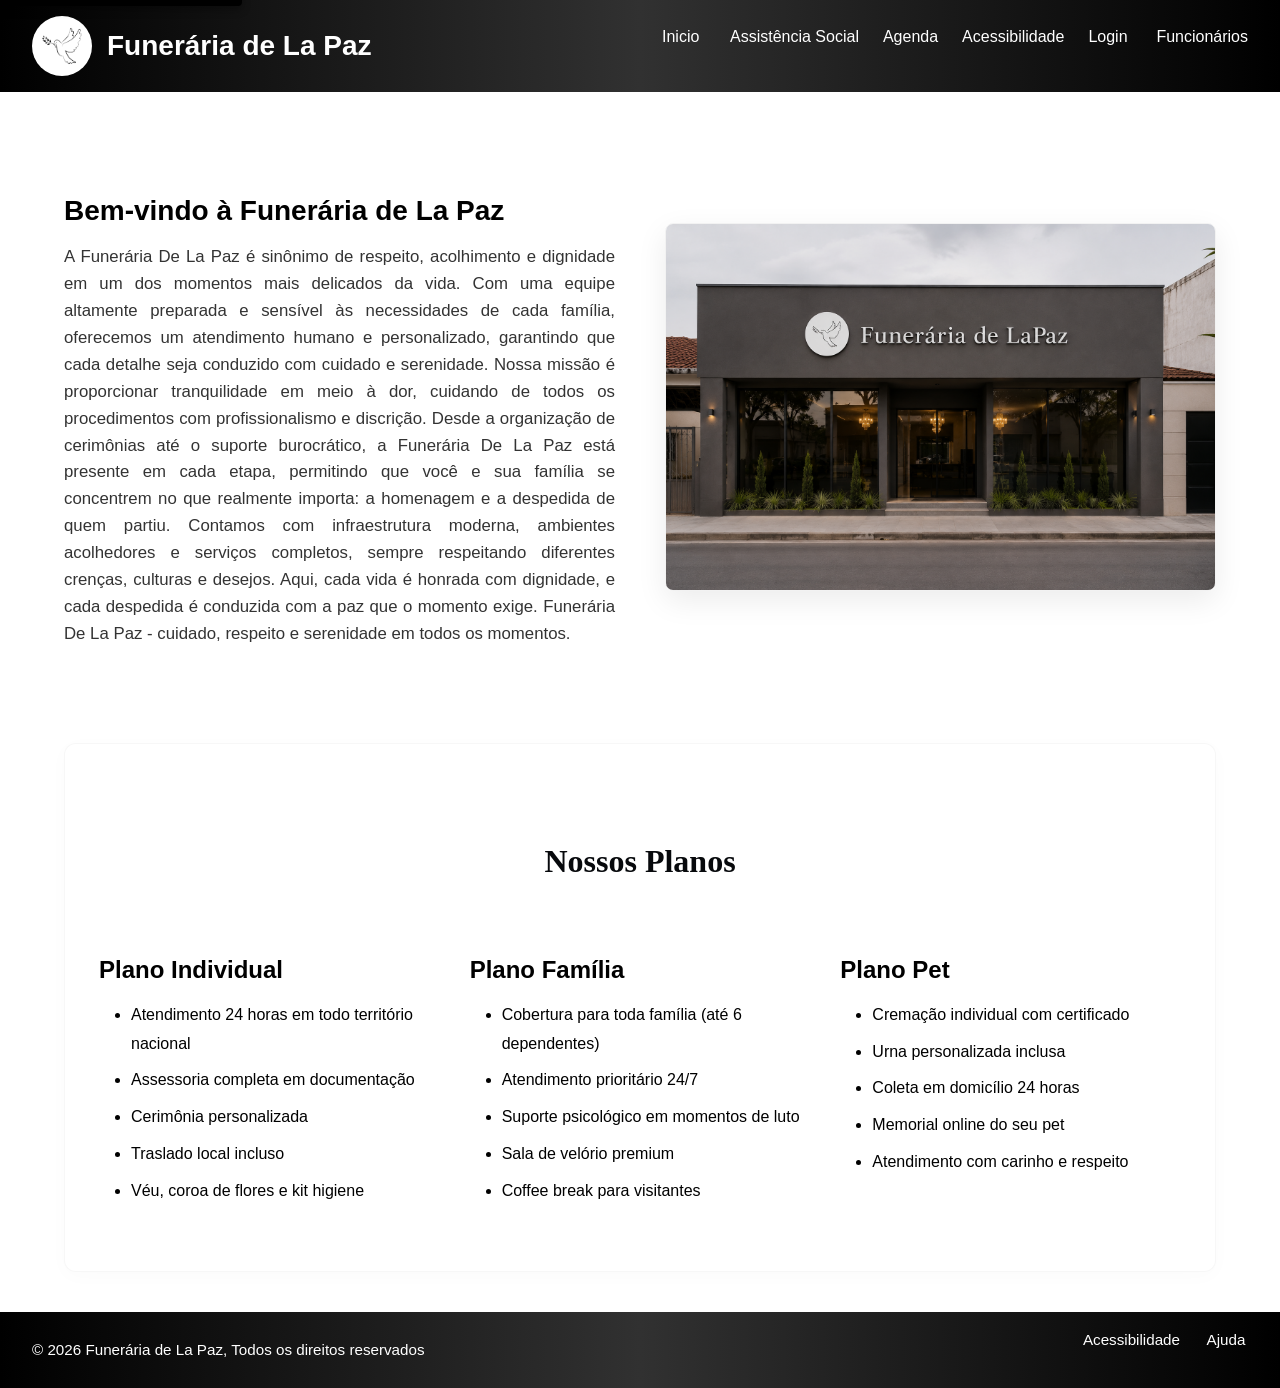
==== commit 30bb6025: "Add files via upload" ====
--- a/index.html
+++ b/index.html
@@ -14,21 +14,23 @@
 </head>
 
 <body>
-    <header id="head1">
+    <a id="pular" href="#main-content" class="skip-link">Pular para o conteúdo principal</a>
+    
+    <header id="head1" aria-label="Cabeçalho do site">
         <div id="logo">
             <img src="ccd43164-5520-470d-b7e7-92dbdd34407a.png" alt="Logo da Funerária de La Paz - Pomba">
             <h1>Funerária de La Paz</h1>
         </div>
-        <nav id="links1">
-            <a href="index.html">Inicio</a>
+        <nav id="links1" aria-label="Navegação principal">
+            <a href="index.html" aria-current="page">Inicio</a>
             <a href="#">Assistência Social</a>
             <a href="agenda.html">Agenda</a>
             <a href="acessibilidade.html">Acessibilidade</a>
             <a href="login.html">Login</a>
-            <a href="funcionarios.html" aria-current="page">Funcionários</a>
+            <a href="funcionarios.html">Funcionários</a>
         </nav>
     </header>
-    <main>
+    <main id="main-content" role="main">
         <section class="cima">
             <div class="texto">
                 <h2>Bem-vindo à Funerária de La Paz</h2>
@@ -85,8 +87,14 @@
             </div>
         </section>
     </main>
-    <footer>
-        <p>&copy;2026 Funerária de La Paz, Todos os direitos reservados</p>
+    <footer role="contentinfo" aria-label="Rodapé do site">
+        <div class="rodape-conteudo">
+            <p>&copy; 2026 Funerária de La Paz, Todos os direitos reservados</p>
+            <nav class="footer-links" aria-label="Links do rodapé">
+                <a href="acessibilidade.html" aria-label="Painel de Acessibilidade">Acessibilidade</a>
+                <a href="ajuda.html" aria-label="Página de Ajuda">Ajuda</a>
+            </nav>
+        </div>
     </footer>
 </body>
 
--- a/acessibilidade.css
+++ b/acessibilidade.css
@@ -1,3 +1,58 @@
+/* Skip Link Styling */
+#pular,
+.skip-link {
+  position: absolute;
+  top: -40px;
+  left: 0;
+  background-color: #000000;
+  color: #ffffff;
+  padding: 12px 16px;
+  text-decoration: none;
+  font-weight: 600;
+  font-size: 14px;
+  z-index: 10000;
+  border-radius: 0 0 4px 0;
+  box-shadow: 0 4px 8px rgba(0, 0, 0, 0.3);
+  transition: all 0.3s ease;
+}
+
+#pular:focus,
+.skip-link:focus {
+  top: 0;
+  left: 0;
+  background-color: #0052cc;
+  color: #ffffff;
+  padding: 16px 20px;
+  outline: 3px solid #ffd700;
+  outline-offset: 2px;
+}
+
+#pular:hover,
+.skip-link:hover {
+  background-color: #003d99;
+  text-decoration: underline;
+}
+
+/* Modo Escuro - Skip Link */
+body.modo-escuro-ativo #pular,
+body.modo-escuro-ativo .skip-link {
+  background-color: #ffffff;
+  color: #000000;
+  box-shadow: 0 4px 8px rgba(255, 255, 255, 0.3);
+}
+
+body.modo-escuro-ativo #pular:focus,
+body.modo-escuro-ativo .skip-link:focus {
+  background-color: #ffd700;
+  color: #000000;
+}
+
+body.modo-escuro-ativo #pular:hover,
+body.modo-escuro-ativo .skip-link:hover {
+  background-color: #ffed4e;
+  text-decoration: underline;
+}
+
 :root {
   /* Cores Padrão - Alto Contraste WCAG AAA */
   --bg-color: #ffffff;
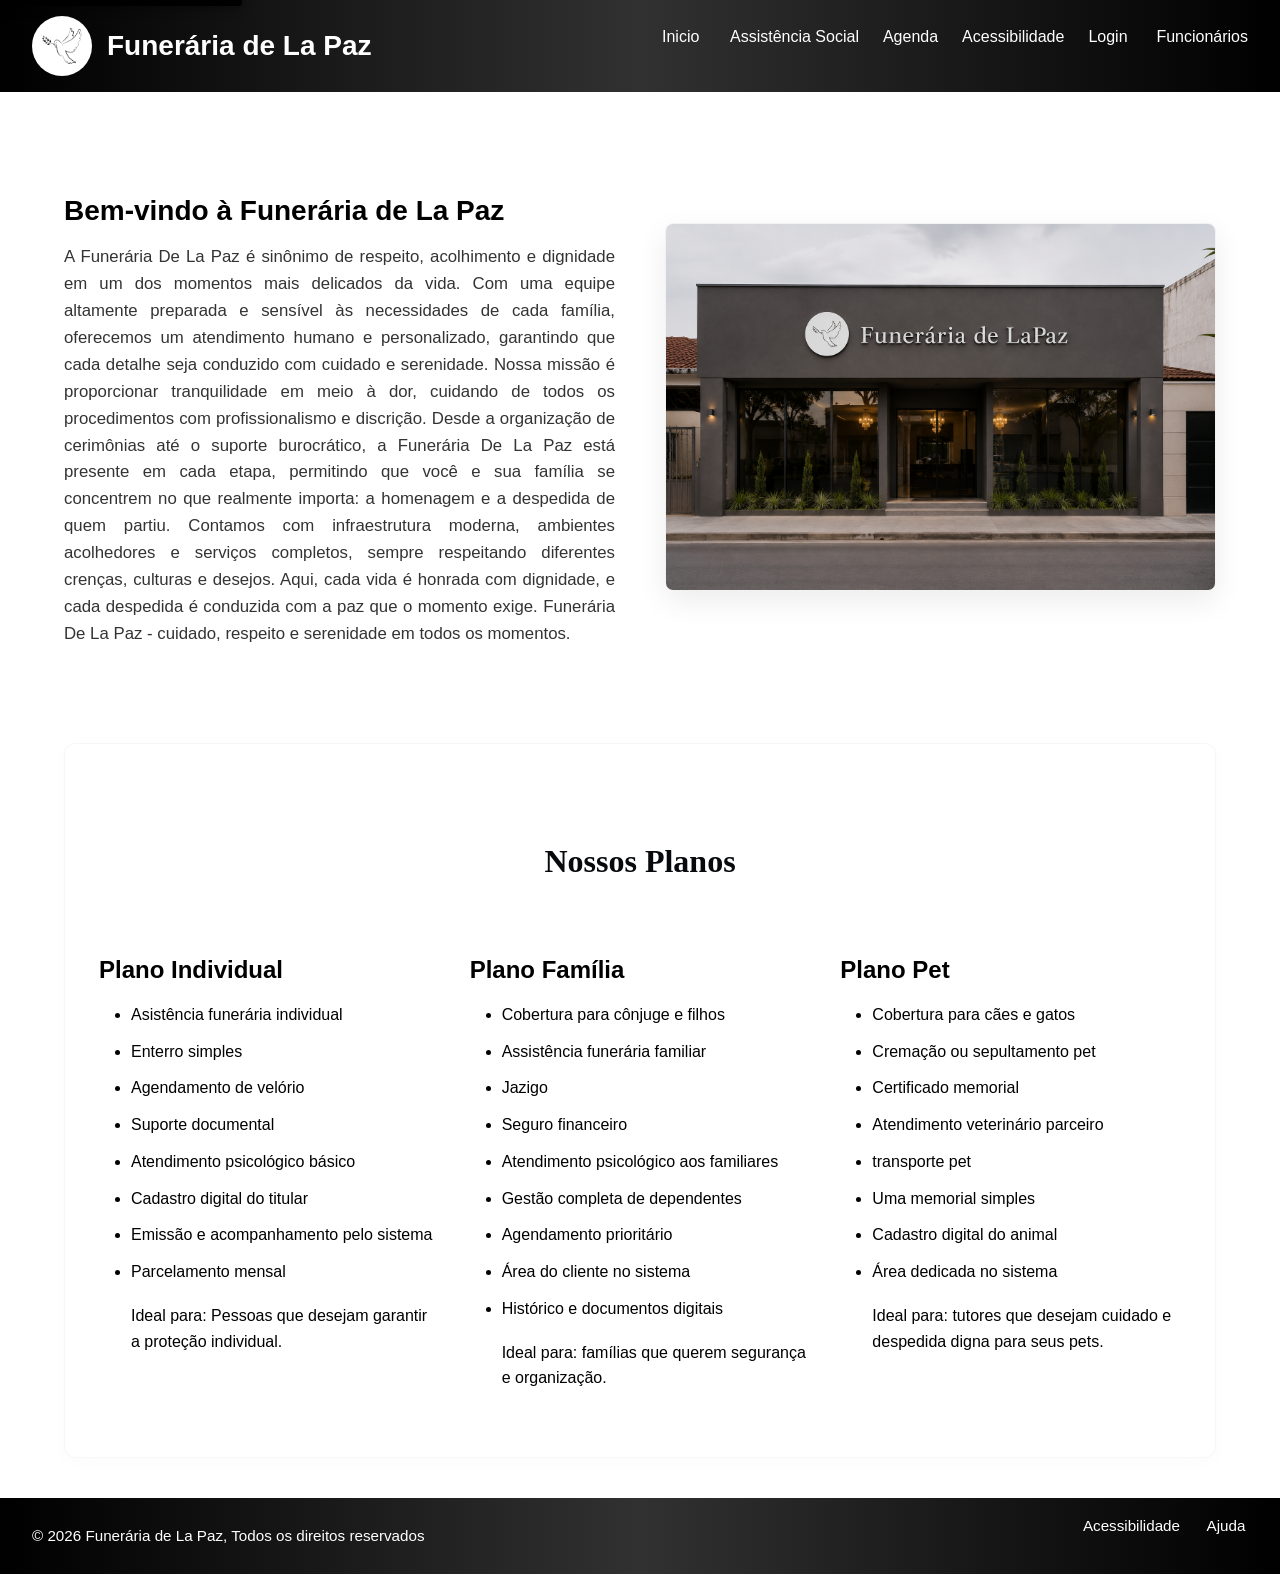
==== commit 3c2ec7db: "atualização planos" ====
--- a/index.html
+++ b/index.html
@@ -57,31 +57,44 @@
                 <article class="plano1">
                     <h3>Plano Individual</h3>
                     <ul>
-                        <li>Atendimento 24 horas em todo território nacional</li>
-                        <li>Assessoria completa em documentação</li>
-                        <li>Cerimônia personalizada</li>
-                        <li>Traslado local incluso</li>
-                        <li>Véu, coroa de flores e kit higiene</li>
+                        <li>Asistência funerária individual</li>
+                        <li>Enterro simples</li>
+                        <li>Agendamento de velório</li>
+                        <li>Suporte documental</li>
+                        <li>Atendimento psicológico básico</li>
+                        <li>Cadastro digital do titular</li>
+                        <li>Emissão e acompanhamento pelo sistema</li>
+                        <li>Parcelamento mensal</li>
+                        <p>Ideal para: Pessoas que desejam garantir a proteção individual.</p>
                     </ul>
                 </article>
                 <article class="plano2">
                     <h3>Plano Família</h3>
                     <ul>
-                        <li>Cobertura para toda família (até 6 dependentes)</li>
-                        <li>Atendimento prioritário 24/7</li>
-                        <li>Suporte psicológico em momentos de luto</li>
-                        <li>Sala de velório premium</li>
-                        <li>Coffee break para visitantes</li>
+                        <li>Cobertura para cônjuge e filhos</li>
+                        <li>Assistência funerária familiar</li>
+                        <li>Jazigo</li>
+                        <li>Seguro financeiro</li>
+                        <li>Atendimento psicológico aos familiares</li>
+                        <li>Gestão completa de dependentes</li>
+                        <li>Agendamento prioritário</li>
+                        <li>Área do cliente no sistema</li>
+                        <li>Histórico e documentos digitais</li>
+                        <p>Ideal para: famílias que querem segurança e organização.</p>
                     </ul>
                 </article>
                 <article class="plano3">
                     <h3>Plano Pet</h3>
                     <ul>
-                        <li>Cremação individual com certificado</li>
-                        <li>Urna personalizada inclusa</li>
-                        <li>Coleta em domicílio 24 horas</li>
-                        <li>Memorial online do seu pet</li>
-                        <li>Atendimento com carinho e respeito</li>
+                        <li>Cobertura para cães e gatos</li>
+                        <li>Cremação ou sepultamento pet</li>
+                        <li>Certificado memorial</li>
+                        <li>Atendimento veterinário parceiro</li>
+                        <li>transporte pet</li>
+                        <li>Uma memorial simples</li>
+                        <li>Cadastro digital do animal</li>
+                        <li>Área dedicada no sistema</li>
+                        <p>Ideal para: tutores que desejam cuidado e despedida digna para seus pets.</p>
                     </ul>
                 </article>
             </div>
--- a/funcionários.css
+++ b/funcionários.css
@@ -30,9 +30,11 @@
     color: var(--geral2-text, black);
 }
 
-#geral2 a:hover{
-    font-size: 15px;
-    transition: 0.3s;
+#geral2 a:hover div,
+#geral2 a:focus div{
+    transform: scale(1.1);
+    transition: transform 0.3s ease;
+    box-shadow: 0 8px 16px rgba(0, 0, 0, 0.2);
 }
 
 div#texto2{
@@ -61,6 +63,9 @@
     padding: 20px;
     border-radius: 8px;
     color: var(--geral2-text-color, #000);
+    min-width: 200px;
+    min-height: 250px;
+    transition: transform 0.3s ease, box-shadow 0.3s ease;
 }
 
 div#cx1{
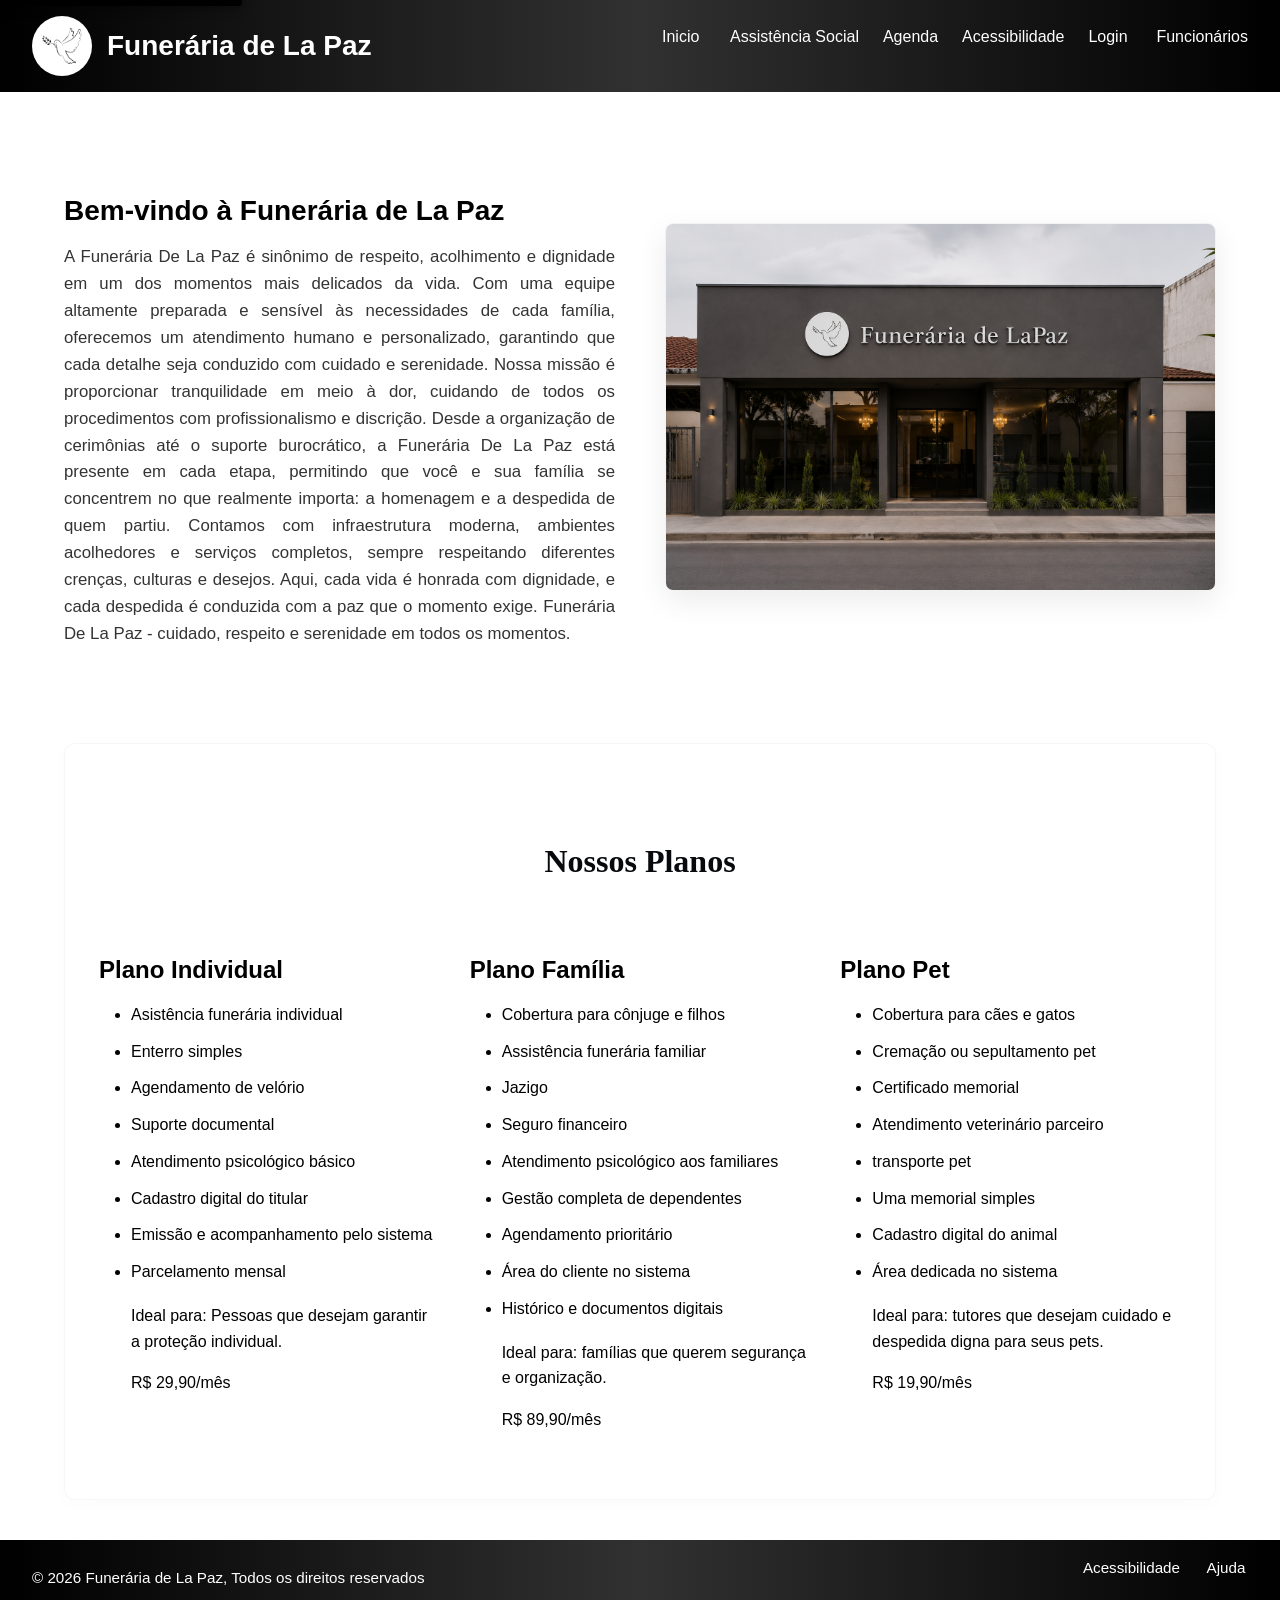
==== commit 69ddcfa9: "preços" ====
--- a/index.html
+++ b/index.html
@@ -66,6 +66,8 @@
                         <li>Emissão e acompanhamento pelo sistema</li>
                         <li>Parcelamento mensal</li>
                         <p>Ideal para: Pessoas que desejam garantir a proteção individual.</p>
+                         <p>R$ 29,90/mês</p>
+
                     </ul>
                 </article>
                 <article class="plano2">
@@ -81,6 +83,7 @@
                         <li>Área do cliente no sistema</li>
                         <li>Histórico e documentos digitais</li>
                         <p>Ideal para: famílias que querem segurança e organização.</p>
+                          <p>R$ 89,90/mês</p>
                     </ul>
                 </article>
                 <article class="plano3">
@@ -95,6 +98,7 @@
                         <li>Cadastro digital do animal</li>
                         <li>Área dedicada no sistema</li>
                         <p>Ideal para: tutores que desejam cuidado e despedida digna para seus pets.</p>
+                          <p>R$ 19,90/mês</p>
                     </ul>
                 </article>
             </div>
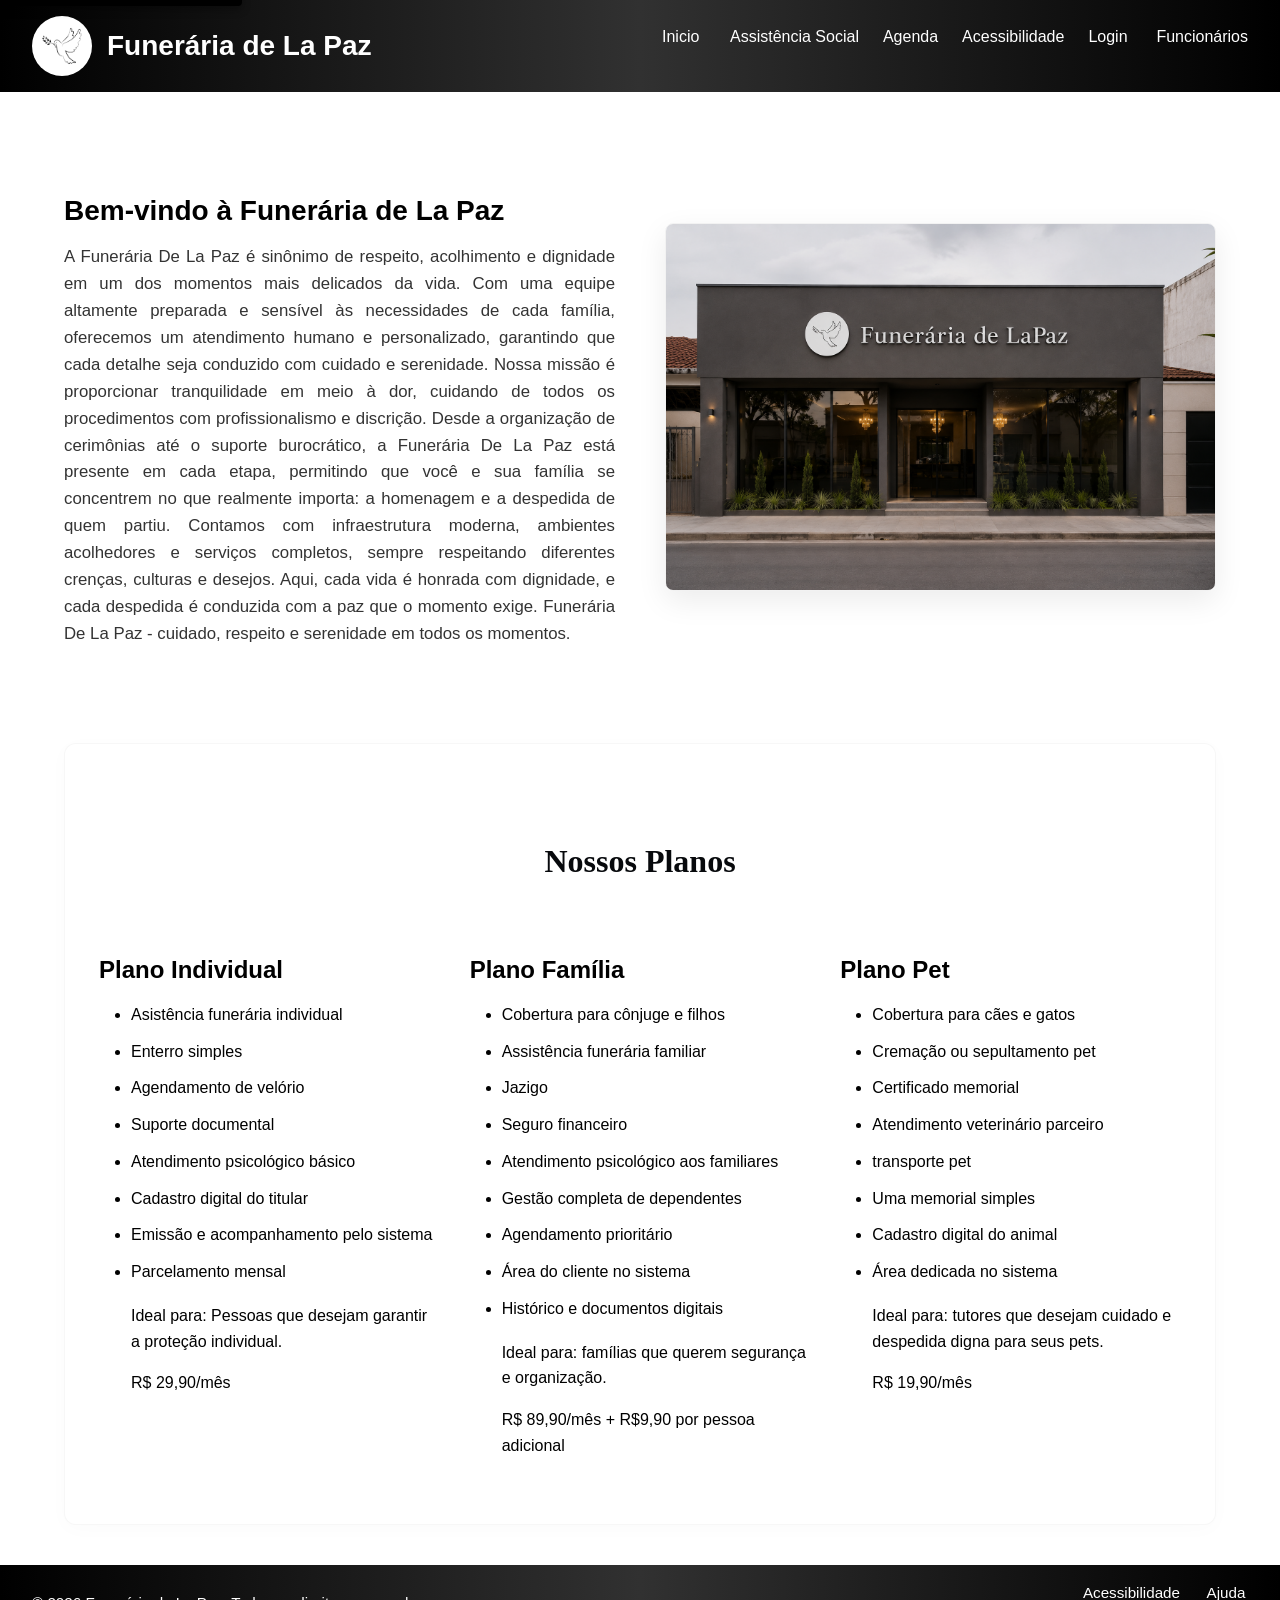
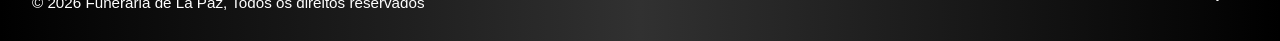
==== commit dfe6d0e0: "preços 2" ====
--- a/index.html
+++ b/index.html
@@ -83,7 +83,7 @@
                         <li>Área do cliente no sistema</li>
                         <li>Histórico e documentos digitais</li>
                         <p>Ideal para: famílias que querem segurança e organização.</p>
-                          <p>R$ 89,90/mês</p>
+                          <p>R$ 89,90/mês + R$9,90 por pessoa adicional</p>
                     </ul>
                 </article>
                 <article class="plano3">
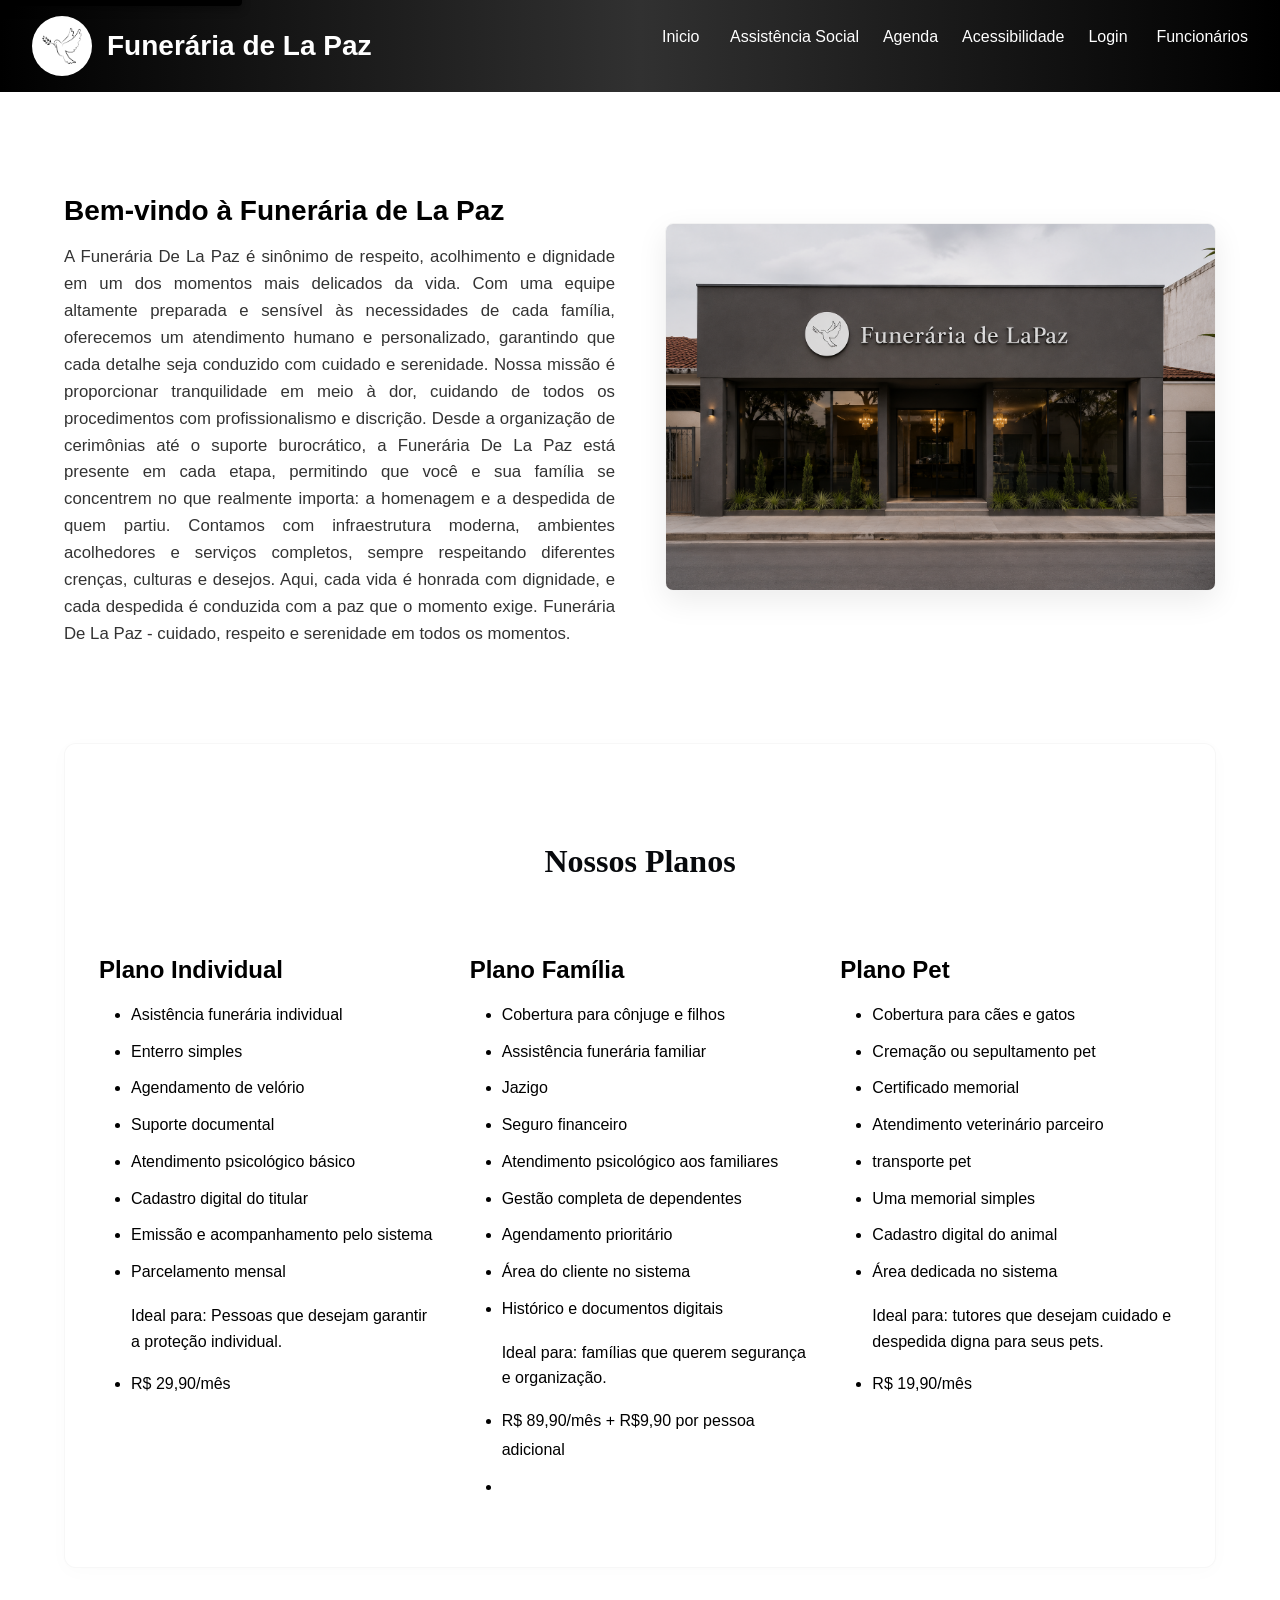
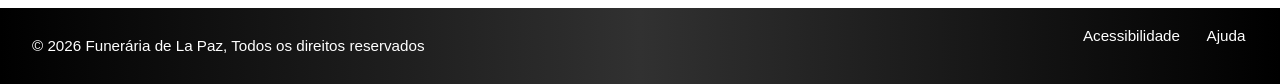
==== commit 0ba042f3: "preço" ====
--- a/index.html
+++ b/index.html
@@ -66,7 +66,7 @@
                         <li>Emissão e acompanhamento pelo sistema</li>
                         <li>Parcelamento mensal</li>
                         <p>Ideal para: Pessoas que desejam garantir a proteção individual.</p>
-                         <p>R$ 29,90/mês</p>
+                         <li>R$ 29,90/mês</li>
 
                     </ul>
                 </article>
@@ -83,7 +83,7 @@
                         <li>Área do cliente no sistema</li>
                         <li>Histórico e documentos digitais</li>
                         <p>Ideal para: famílias que querem segurança e organização.</p>
-                          <p>R$ 89,90/mês + R$9,90 por pessoa adicional</p>
+                          <li>R$ 89,90/mês + R$9,90 por pessoa adicional<li>
                     </ul>
                 </article>
                 <article class="plano3">
@@ -98,7 +98,7 @@
                         <li>Cadastro digital do animal</li>
                         <li>Área dedicada no sistema</li>
                         <p>Ideal para: tutores que desejam cuidado e despedida digna para seus pets.</p>
-                          <p>R$ 19,90/mês</p>
+                          <li>R$ 19,90/mês</li>
                     </ul>
                 </article>
             </div>
